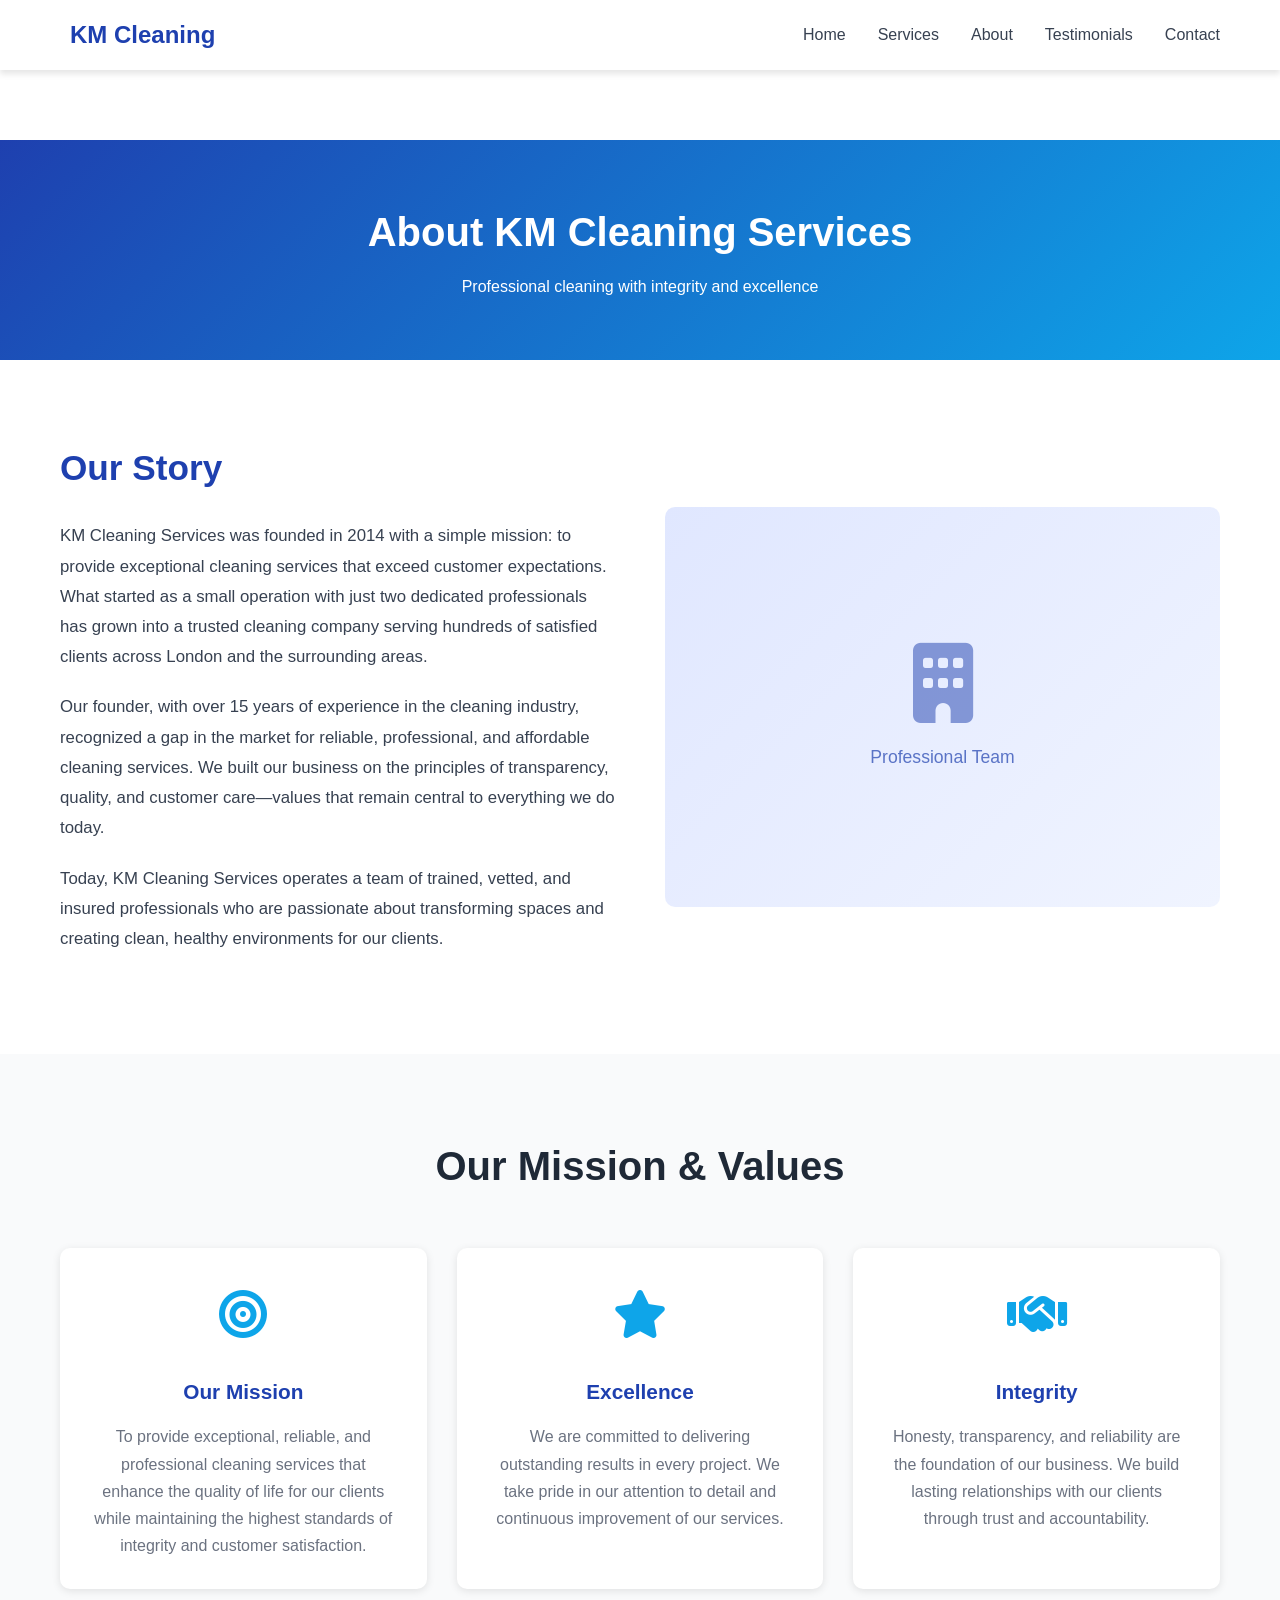
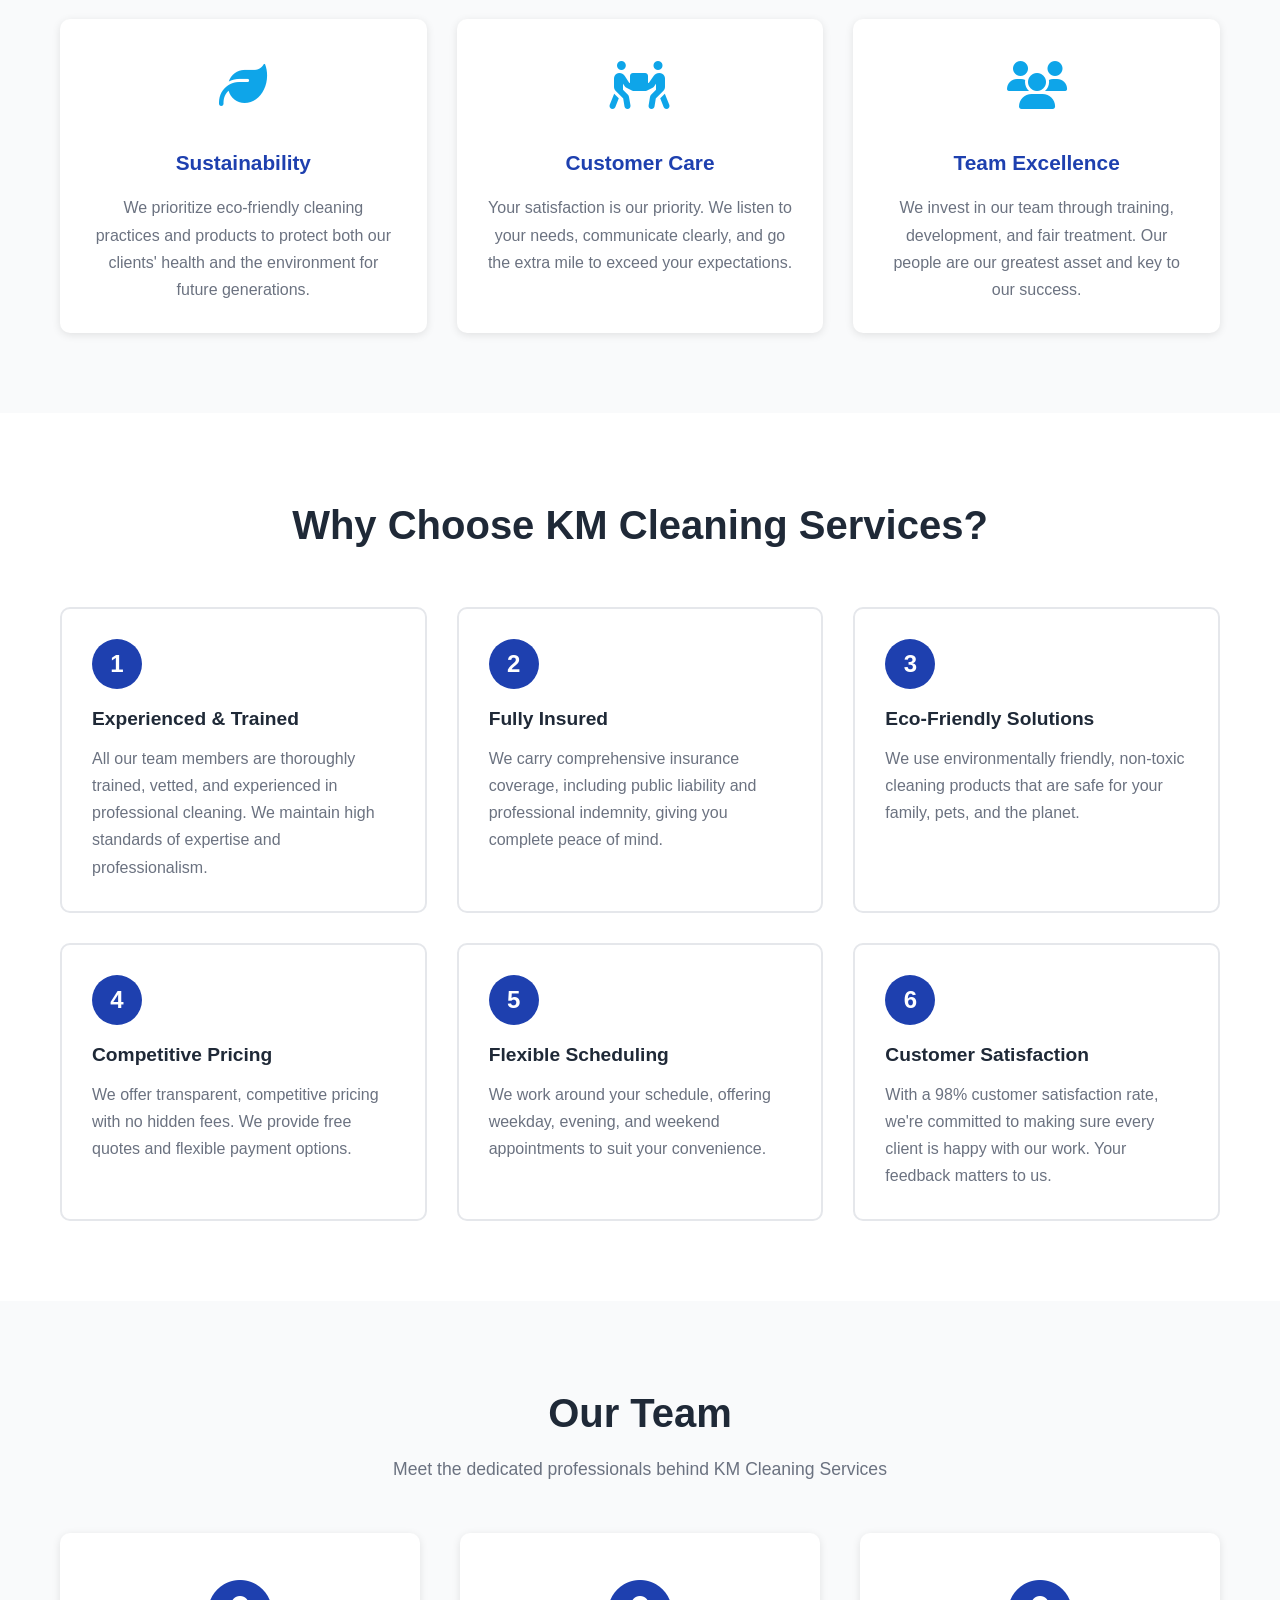
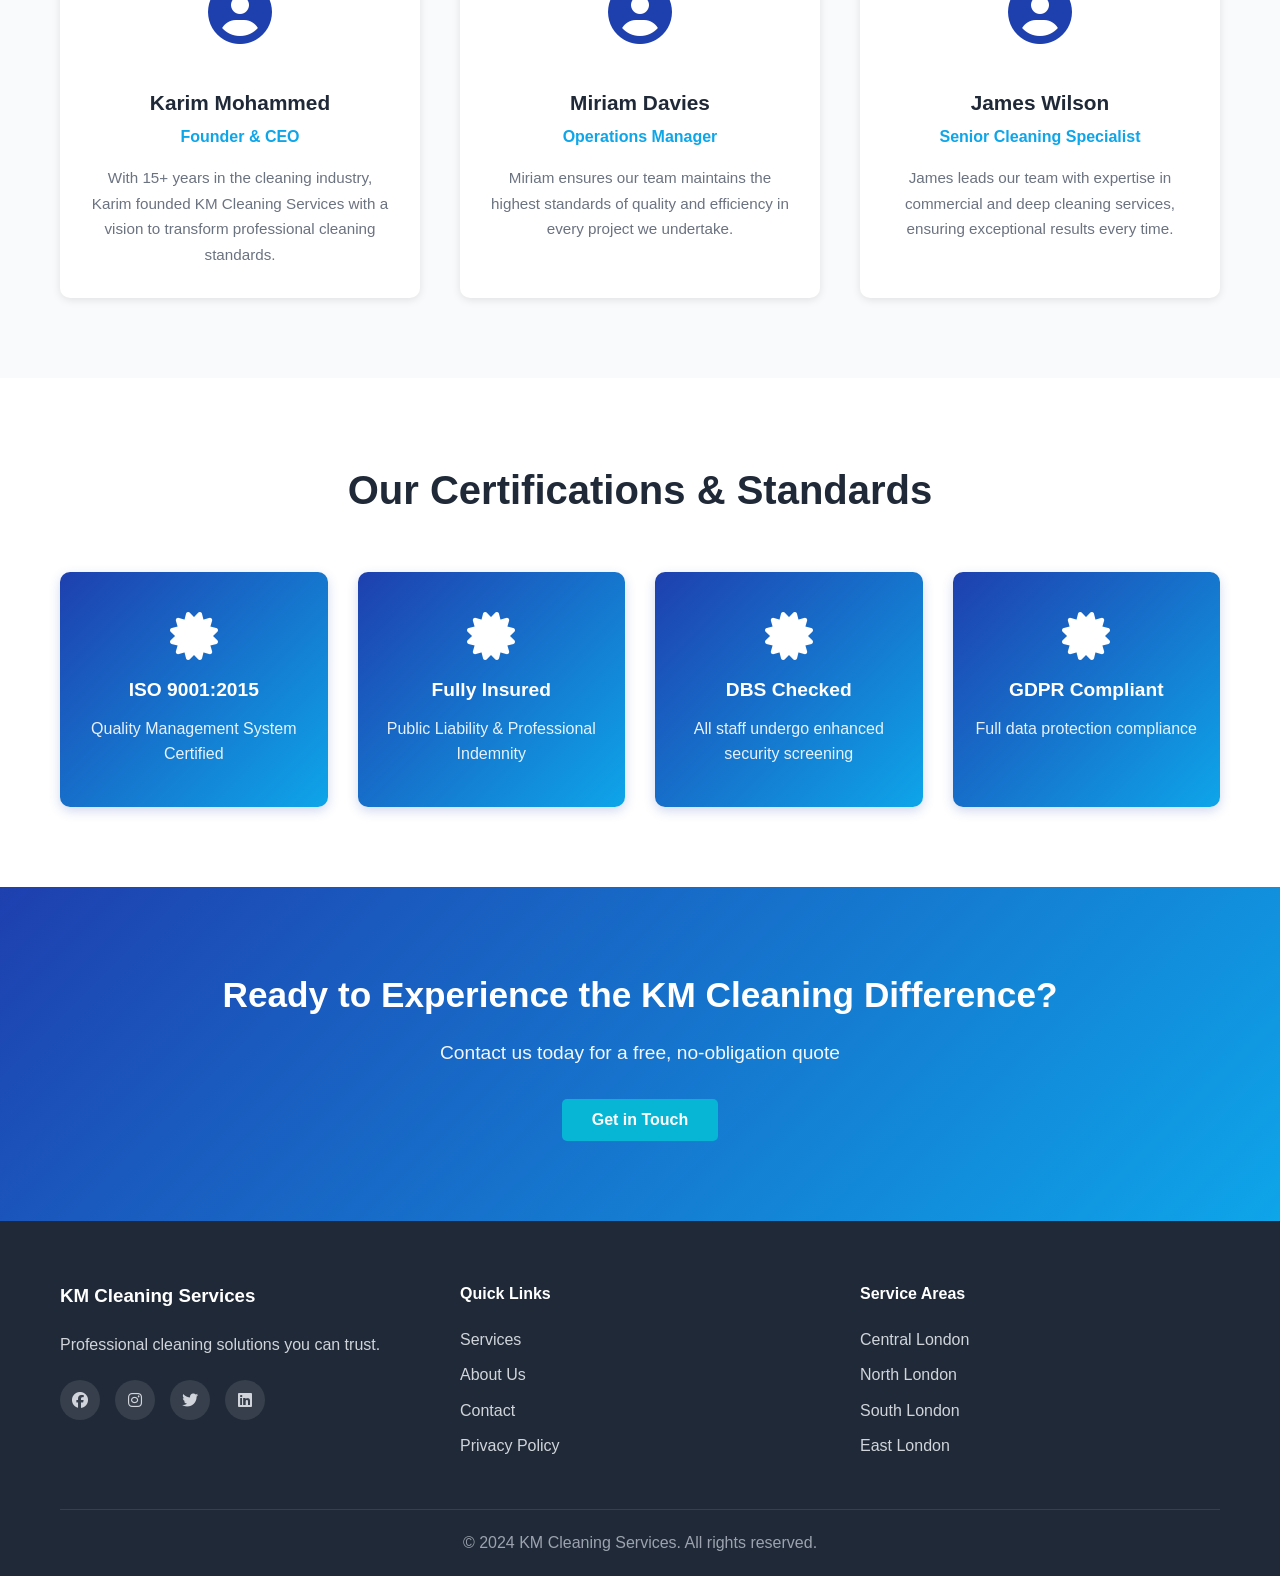
==== about.html @ 14246f6d "Add About Us page" ====
<!DOCTYPE html>
<html lang="en">
<head>
    <meta charset="UTF-8">
    <meta name="viewport" content="width=device-width, initial-scale=1.0">
    <meta name="description" content="About KM Cleaning Services - Our story, mission, and values">
    <title>About Us - KM Cleaning Services</title>
    <link rel="stylesheet" href="css/styles.css">
    <link rel="stylesheet" href="https://cdnjs.cloudflare.com/ajax/libs/font-awesome/6.4.0/css/all.min.css">
</head>
<body>
    <!-- Navigation -->
    <nav class="navbar">
        <div class="container">
            <div class="nav-wrapper">
                <div class="logo">
                    <i class="fas fa-sparkles"></i>
                    <span>KM Cleaning</span>
                </div>
                <ul class="nav-menu">
                    <li><a href="index.html">Home</a></li>
                    <li><a href="services.html">Services</a></li>
                    <li><a href="about.html" class="active">About</a></li>
                    <li><a href="index.html#testimonials">Testimonials</a></li>
                    <li><a href="index.html#contact">Contact</a></li>
                </ul>
                <div class="hamburger">
                    <span></span>
                    <span></span>
                    <span></span>
                </div>
            </div>
        </div>
    </nav>

    <!-- Page Header -->
    <section class="page-header">
        <div class="container">
            <h1>About KM Cleaning Services</h1>
            <p>Professional cleaning with integrity and excellence</p>
        </div>
    </section>

    <!-- Our Story Section -->
    <section class="about-section">
        <div class="container">
            <div class="about-grid">
                <div class="about-text">
                    <h2>Our Story</h2>
                    <p>KM Cleaning Services was founded in 2014 with a simple mission: to provide exceptional cleaning services that exceed customer expectations. What started as a small operation with just two dedicated professionals has grown into a trusted cleaning company serving hundreds of satisfied clients across London and the surrounding areas.</p>
                    <p>Our founder, with over 15 years of experience in the cleaning industry, recognized a gap in the market for reliable, professional, and affordable cleaning services. We built our business on the principles of transparency, quality, and customer care—values that remain central to everything we do today.</p>
                    <p>Today, KM Cleaning Services operates a team of trained, vetted, and insured professionals who are passionate about transforming spaces and creating clean, healthy environments for our clients.</p>
                </div>
                <div class="about-image">
                    <div class="placeholder-image large">
                        <i class="fas fa-building"></i>
                        <p>Professional Team</p>
                    </div>
                </div>
            </div>
        </div>
    </section>

    <!-- Mission & Values Section -->
    <section class="mission-section">
        <div class="container">
            <h2>Our Mission & Values</h2>
            <div class="mission-grid">
                <div class="mission-card">
                    <div class="mission-icon">
                        <i class="fas fa-bullseye"></i>
                    </div>
                    <h3>Our Mission</h3>
                    <p>To provide exceptional, reliable, and professional cleaning services that enhance the quality of life for our clients while maintaining the highest standards of integrity and customer satisfaction.</p>
                </div>
                <div class="mission-card">
                    <div class="mission-icon">
                        <i class="fas fa-star"></i>
                    </div>
                    <h3>Excellence</h3>
                    <p>We are committed to delivering outstanding results in every project. We take pride in our attention to detail and continuous improvement of our services.</p>
                </div>
                <div class="mission-card">
                    <div class="mission-icon">
                        <i class="fas fa-handshake"></i>
                    </div>
                    <h3>Integrity</h3>
                    <p>Honesty, transparency, and reliability are the foundation of our business. We build lasting relationships with our clients through trust and accountability.</p>
                </div>
                <div class="mission-card">
                    <div class="mission-icon">
                        <i class="fas fa-leaf"></i>
                    </div>
                    <h3>Sustainability</h3>
                    <p>We prioritize eco-friendly cleaning practices and products to protect both our clients' health and the environment for future generations.</p>
                </div>
                <div class="mission-card">
                    <div class="mission-icon">
                        <i class="fas fa-people-carry"></i>
                    </div>
                    <h3>Customer Care</h3>
                    <p>Your satisfaction is our priority. We listen to your needs, communicate clearly, and go the extra mile to exceed your expectations.</p>
                </div>
                <div class="mission-card">
                    <div class="mission-icon">
                        <i class="fas fa-users"></i>
                    </div>
                    <h3>Team Excellence</h3>
                    <p>We invest in our team through training, development, and fair treatment. Our people are our greatest asset and key to our success.</p>
                </div>
            </div>
        </div>
    </section>

    <!-- Why Choose Us Section -->
    <section class="why-choose-us">
        <div class="container">
            <h2>Why Choose KM Cleaning Services?</h2>
            <div class="reasons-grid">
                <div class="reason-item">
                    <div class="reason-number">1</div>
                    <h3>Experienced & Trained</h3>
                    <p>All our team members are thoroughly trained, vetted, and experienced in professional cleaning. We maintain high standards of expertise and professionalism.</p>
                </div>
                <div class="reason-item">
                    <div class="reason-number">2</div>
                    <h3>Fully Insured</h3>
                    <p>We carry comprehensive insurance coverage, including public liability and professional indemnity, giving you complete peace of mind.</p>
                </div>
                <div class="reason-item">
                    <div class="reason-number">3</div>
                    <h3>Eco-Friendly Solutions</h3>
                    <p>We use environmentally friendly, non-toxic cleaning products that are safe for your family, pets, and the planet.</p>
                </div>
                <div class="reason-item">
                    <div class="reason-number">4</div>
                    <h3>Competitive Pricing</h3>
                    <p>We offer transparent, competitive pricing with no hidden fees. We provide free quotes and flexible payment options.</p>
                </div>
                <div class="reason-item">
                    <div class="reason-number">5</div>
                    <h3>Flexible Scheduling</h3>
                    <p>We work around your schedule, offering weekday, evening, and weekend appointments to suit your convenience.</p>
                </div>
                <div class="reason-item">
                    <div class="reason-number">6</div>
                    <h3>Customer Satisfaction</h3>
                    <p>With a 98% customer satisfaction rate, we're committed to making sure every client is happy with our work. Your feedback matters to us.</p>
                </div>
            </div>
        </div>
    </section>

    <!-- Team Section -->
    <section class="team-section">
        <div class="container">
            <h2>Our Team</h2>
            <p class="team-intro">Meet the dedicated professionals behind KM Cleaning Services</p>
            <div class="team-grid">
                <div class="team-member">
                    <div class="member-image">
                        <i class="fas fa-user-circle"></i>
                    </div>
                    <h3>Karim Mohammed</h3>
                    <p class="position">Founder & CEO</p>
                    <p class="bio">With 15+ years in the cleaning industry, Karim founded KM Cleaning Services with a vision to transform professional cleaning standards.</p>
                </div>
                <div class="team-member">
                    <div class="member-image">
                        <i class="fas fa-user-circle"></i>
                    </div>
                    <h3>Miriam Davies</h3>
                    <p class="position">Operations Manager</p>
                    <p class="bio">Miriam ensures our team maintains the highest standards of quality and efficiency in every project we undertake.</p>
                </div>
                <div class="team-member">
                    <div class="member-image">
                        <i class="fas fa-user-circle"></i>
                    </div>
                    <h3>James Wilson</h3>
                    <p class="position">Senior Cleaning Specialist</p>
                    <p class="bio">James leads our team with expertise in commercial and deep cleaning services, ensuring exceptional results every time.</p>
                </div>
            </div>
        </div>
    </section>

    <!-- Certifications Section -->
    <section class="certifications-section">
        <div class="container">
            <h2>Our Certifications & Standards</h2>
            <div class="certifications-grid">
                <div class="cert-item">
                    <i class="fas fa-certificate"></i>
                    <h3>ISO 9001:2015</h3>
                    <p>Quality Management System Certified</p>
                </div>
                <div class="cert-item">
                    <i class="fas fa-certificate"></i>
                    <h3>Fully Insured</h3>
                    <p>Public Liability & Professional Indemnity</p>
                </div>
                <div class="cert-item">
                    <i class="fas fa-certificate"></i>
                    <h3>DBS Checked</h3>
                    <p>All staff undergo enhanced security screening</p>
                </div>
                <div class="cert-item">
                    <i class="fas fa-certificate"></i>
                    <h3>GDPR Compliant</h3>
                    <p>Full data protection compliance</p>
                </div>
            </div>
        </div>
    </section>

    <!-- CTA Section -->
    <section class="cta-section">
        <div class="container">
            <h2>Ready to Experience the KM Cleaning Difference?</h2>
            <p>Contact us today for a free, no-obligation quote</p>
            <button class="btn btn-primary btn-lg" onclick="window.location.href='index.html#contact'">Get in Touch</button>
        </div>
    </section>

    <!-- Footer -->
    <footer class="footer">
        <div class="container">
            <div class="footer-content">
                <div class="footer-section">
                    <h3>KM Cleaning Services</h3>
                    <p>Professional cleaning solutions you can trust.</p>
                    <div class="social-links">
                        <a href="#" title="Facebook"><i class="fab fa-facebook"></i></a>
                        <a href="#" title="Instagram"><i class="fab fa-instagram"></i></a>
                        <a href="#" title="Twitter"><i class="fab fa-twitter"></i></a>
                        <a href="#" title="LinkedIn"><i class="fab fa-linkedin"></i></a>
                    </div>
                </div>
                <div class="footer-section">
                    <h4>Quick Links</h4>
                    <ul>
                        <li><a href="services.html">Services</a></li>
                        <li><a href="about.html">About Us</a></li>
                        <li><a href="index.html#contact">Contact</a></li>
                        <li><a href="privacy.html">Privacy Policy</a></li>
                    </ul>
                </div>
                <div class="footer-section">
                    <h4>Service Areas</h4>
                    <ul>
                        <li><a href="#">Central London</a></li>
                        <li><a href="#">North London</a></li>
                        <li><a href="#">South London</a></li>
                        <li><a href="#">East London</a></li>
                    </ul>
                </div>
            </div>
            <div class="footer-bottom">
                <p>&copy; 2024 KM Cleaning Services. All rights reserved.</p>
            </div>
        </div>
    </footer>

    <style>
        .page-header {
            background: linear-gradient(135deg, #1e40af 0%, #0ea5e9 100%);
            color: white;
            padding: 60px 20px;
            text-align: center;
            margin-top: 70px;
        }

        .page-header h1 {
            font-size: 2.5rem;
            margin-bottom: 10px;
        }

        .about-section {
            padding: 80px 20px;
        }

        .about-grid {
            display: grid;
            grid-template-columns: 1fr 1fr;
            gap: 50px;
            align-items: center;
        }

        .about-text h2 {
            font-size: 2.2rem;
            margin-bottom: 25px;
            color: #1e40af;
        }

        .about-text p {
            font-size: 1.05rem;
            line-height: 1.8;
            margin-bottom: 20px;
            color: #374151;
        }

        .placeholder-image.large {
            width: 100%;
            height: 400px;
            background: linear-gradient(135deg, #e0e7ff 0%, #f0f4ff 100%);
            border-radius: 10px;
            display: flex;
            flex-direction: column;
            align-items: center;
            justify-content: center;
            color: #1e40af;
        }

        .placeholder-image.large i {
            font-size: 5rem;
            margin-bottom: 20px;
            opacity: 0.5;
        }

        .mission-section {
            padding: 80px 20px;
            background-color: #f9fafb;
        }

        .mission-section h2 {
            text-align: center;
            font-size: 2.5rem;
            margin-bottom: 50px;
            color: #1f2937;
        }

        .mission-grid {
            display: grid;
            grid-template-columns: repeat(auto-fit, minmax(300px, 1fr));
            gap: 30px;
        }

        .mission-card {
            background-color: white;
            padding: 30px;
            border-radius: 10px;
            text-align: center;
            box-shadow: 0 2px 8px rgba(0, 0, 0, 0.1);
            transition: all 0.3s ease;
        }

        .mission-card:hover {
            transform: translateY(-5px);
            box-shadow: 0 8px 16px rgba(0, 0, 0, 0.15);
        }

        .mission-icon {
            font-size: 3rem;
            color: #0ea5e9;
            margin-bottom: 20px;
        }

        .mission-card h3 {
            font-size: 1.3rem;
            margin-bottom: 15px;
            color: #1e40af;
        }

        .mission-card p {
            color: #6b7280;
            line-height: 1.7;
        }

        .why-choose-us {
            padding: 80px 20px;
        }

        .why-choose-us h2 {
            text-align: center;
            font-size: 2.5rem;
            margin-bottom: 50px;
            color: #1f2937;
        }

        .reasons-grid {
            display: grid;
            grid-template-columns: repeat(auto-fit, minmax(300px, 1fr));
            gap: 30px;
        }

        .reason-item {
            padding: 30px;
            border: 2px solid #e5e7eb;
            border-radius: 10px;
            transition: all 0.3s ease;
        }

        .reason-item:hover {
            border-color: #0ea5e9;
            box-shadow: 0 4px 12px rgba(14, 165, 233, 0.1);
        }

        .reason-number {
            display: inline-flex;
            align-items: center;
            justify-content: center;
            width: 50px;
            height: 50px;
            background-color: #1e40af;
            color: white;
            border-radius: 50%;
            font-size: 1.5rem;
            font-weight: bold;
            margin-bottom: 15px;
        }

        .reason-item h3 {
            font-size: 1.2rem;
            margin-bottom: 10px;
            color: #1f2937;
        }

        .reason-item p {
            color: #6b7280;
            line-height: 1.7;
        }

        .team-section {
            padding: 80px 20px;
            background-color: #f9fafb;
        }

        .team-section h2 {
            text-align: center;
            font-size: 2.5rem;
            margin-bottom: 10px;
            color: #1f2937;
        }

        .team-intro {
            text-align: center;
            font-size: 1.1rem;
            color: #6b7280;
            margin-bottom: 50px;
        }

        .team-grid {
            display: grid;
            grid-template-columns: repeat(auto-fit, minmax(280px, 1fr));
            gap: 40px;
        }

        .team-member {
            background-color: white;
            padding: 30px;
            border-radius: 10px;
            text-align: center;
            box-shadow: 0 2px 8px rgba(0, 0, 0, 0.1);
        }

        .member-image {
            font-size: 4rem;
            color: #1e40af;
            margin-bottom: 20px;
        }

        .team-member h3 {
            font-size: 1.3rem;
            margin-bottom: 5px;
            color: #1f2937;
        }

        .team-member .position {
            color: #0ea5e9;
            font-weight: 600;
            margin-bottom: 15px;
        }

        .team-member .bio {
            color: #6b7280;
            line-height: 1.7;
            font-size: 0.95rem;
        }

        .certifications-section {
            padding: 80px 20px;
        }

        .certifications-section h2 {
            text-align: center;
            font-size: 2.5rem;
            margin-bottom: 50px;
            color: #1f2937;
        }

        .certifications-grid {
            display: grid;
            grid-template-columns: repeat(auto-fit, minmax(250px, 1fr));
            gap: 30px;
        }

        .cert-item {
            background: linear-gradient(135deg, #1e40af 0%, #0ea5e9 100%);
            color: white;
            padding: 40px 20px;
            border-radius: 10px;
            text-align: center;
            box-shadow: 0 4px 12px rgba(30, 64, 175, 0.2);
            transition: transform 0.3s ease;
        }

        .cert-item:hover {
            transform: scale(1.05);
        }

        .cert-item i {
            font-size: 3rem;
            margin-bottom: 15px;
        }

        .cert-item h3 {
            font-size: 1.2rem;
            margin-bottom: 10px;
        }

        .cert-item p {
            opacity: 0.9;
        }

        .cta-section {
            background: linear-gradient(135deg, #1e40af 0%, #0ea5e9 100%);
            color: white;
            padding: 80px 20px;
            text-align: center;
        }

        .cta-section h2 {
            font-size: 2.2rem;
            margin-bottom: 15px;
        }

        .cta-section p {
            font-size: 1.2rem;
            margin-bottom: 30px;
            opacity: 0.95;
        }

        @media (max-width: 768px) {
            .about-grid {
                grid-template-columns: 1fr;
                gap: 30px;
            }

            .page-header h1 {
                font-size: 2rem;
            }

            .mission-section h2,
            .why-choose-us h2,
            .team-section h2,
            .certifications-section h2 {
                font-size: 2rem;
            }

            .about-text h2 {
                font-size: 1.8rem;
            }
        }
    </style>

    <script src="js/script.js"></script>
</body>
</html>
---- css/styles.css ----
/* ==================== Global Styles ==================== */
* {
    margin: 0;
    padding: 0;
    box-sizing: border-box;
}

:root {
    --primary-color: #1e40af;
    --secondary-color: #0ea5e9;
    --accent-color: #06b6d4;
    --dark-color: #1f2937;
    --light-color: #f3f4f6;
    --text-color: #374151;
    --border-color: #e5e7eb;
    --success-color: #10b981;
    --white: #ffffff;
    --shadow: 0 4px 6px rgba(0, 0, 0, 0.1);
    --shadow-lg: 0 10px 25px rgba(0, 0, 0, 0.15);
}

html {
    scroll-behavior: smooth;
}

body {
    font-family: 'Segoe UI', Tahoma, Geneva, Verdana, sans-serif;
    line-height: 1.6;
    color: var(--text-color);
    background-color: var(--white);
}

.container {
    max-width: 1200px;
    margin: 0 auto;
    padding: 0 20px;
}

/* ==================== Navigation ==================== */
.navbar {
    background-color: var(--white);
    box-shadow: var(--shadow);
    position: sticky;
    top: 0;
    z-index: 1000;
    padding: 1rem 0;
}

.nav-wrapper {
    display: flex;
    justify-content: space-between;
    align-items: center;
}

.logo {
    display: flex;
    align-items: center;
    gap: 10px;
    font-size: 1.5rem;
    font-weight: 700;
    color: var(--primary-color);
}

.logo i {
    color: var(--accent-color);
    font-size: 1.8rem;
}

.nav-menu {
    display: flex;
    list-style: none;
    gap: 2rem;
}

.nav-menu a {
    text-decoration: none;
    color: var(--text-color);
    font-weight: 500;
    transition: color 0.3s ease;
    position: relative;
}

.nav-menu a:hover,
.nav-menu a.active {
    color: var(--primary-color);
}

.nav-menu a::after {
    content: '';
    position: absolute;
    bottom: -5px;
    left: 0;
    width: 0;
    height: 2px;
    background-color: var(--primary-color);
    transition: width 0.3s ease;
}

.nav-menu a:hover::after,
.nav-menu a.active::after {
    width: 100%;
}

.hamburger {
    display: none;
    flex-direction: column;
    cursor: pointer;
}

.hamburger span {
    width: 25px;
    height: 3px;
    background-color: var(--primary-color);
    margin: 5px 0;
    transition: 0.3s;
}

/* ==================== Hero Section ==================== */
.hero {
    background: linear-gradient(135deg, var(--primary-color) 0%, var(--secondary-color) 100%);
    color: var(--white);
    padding: 120px 20px;
    text-align: center;
    min-height: 600px;
    display: flex;
    align-items: center;
    justify-content: center;
}

.hero-content h1 {
    font-size: 3.5rem;
    margin-bottom: 20px;
    font-weight: 800;
    animation: slideDown 0.8s ease;
}

.hero-content p {
    font-size: 1.3rem;
    margin-bottom: 40px;
    opacity: 0.95;
    animation: slideUp 0.8s ease;
}

.hero-buttons {
    display: flex;
    gap: 20px;
    justify-content: center;
    flex-wrap: wrap;
    animation: slideUp 1s ease;
}

@keyframes slideDown {
    from {
        opacity: 0;
        transform: translateY(-30px);
    }
    to {
        opacity: 1;
        transform: translateY(0);
    }
}

@keyframes slideUp {
    from {
        opacity: 0;
        transform: translateY(30px);
    }
    to {
        opacity: 1;
        transform: translateY(0);
    }
}

/* ==================== Buttons ==================== */
.btn {
    padding: 12px 30px;
    border: none;
    border-radius: 5px;
    font-size: 1rem;
    font-weight: 600;
    cursor: pointer;
    transition: all 0.3s ease;
    text-decoration: none;
    display: inline-block;
}

.btn-primary {
    background-color: var(--accent-color);
    color: var(--white);
}

.btn-primary:hover {
    background-color: #0891b2;
    transform: translateY(-2px);
    box-shadow: var(--shadow-lg);
}

.btn-secondary {
    background-color: transparent;
    color: var(--white);
    border: 2px solid var(--white);
}

.btn-secondary:hover {
    background-color: var(--white);
    color: var(--primary-color);
    transform: translateY(-2px);
}

/* ==================== Services Section ==================== */
.services {
    padding: 80px 20px;
    background-color: var(--light-color);
}

.services h2,
.about h2,
.testimonials h2,
.contact h2 {
    font-size: 2.5rem;
    margin-bottom: 50px;
    text-align: center;
    color: var(--dark-color);
    position: relative;
}

.services h2::after,
.about h2::after,
.testimonials h2::after,
.contact h2::after {
    content: '';
    position: absolute;
    bottom: -15px;
    left: 50%;
    transform: translateX(-50%);
    width: 60px;
    height: 4px;
    background-color: var(--primary-color);
    border-radius: 2px;
}

.services-grid {
    display: grid;
    grid-template-columns: repeat(auto-fit, minmax(300px, 1fr));
    gap: 30px;
}

.service-card {
    background-color: var(--white);
    padding: 40px 20px;
    border-radius: 10px;
    text-align: center;
    box-shadow: var(--shadow);
    transition: all 0.3s ease;
    cursor: pointer;
}

.service-card:hover {
    transform: translateY(-10px);
    box-shadow: var(--shadow-lg);
}

.service-icon {
    font-size: 3rem;
    color: var(--accent-color);
    margin-bottom: 20px;
}

.service-card h3 {
    font-size: 1.3rem;
    margin-bottom: 15px;
    color: var(--dark-color);
}

.service-card p {
    color: var(--text-color);
    line-height: 1.8;
}

/* ==================== About Section ==================== */
.about {
    padding: 80px 20px;
}

.about-content {
    display: grid;
    grid-template-columns: 1fr 1fr;
    gap: 50px;
    align-items: center;
}

.about-text h2 {
    text-align: left;
    margin-bottom: 30px;
}

.about-text h2::after {
    left: 0;
}

.about-text p {
    font-size: 1.1rem;
    line-height: 1.8;
    margin-bottom: 30px;
    color: var(--text-color);
}

.about-features {
    display: flex;
    flex-direction: column;
    gap: 15px;
}

.feature {
    display: flex;
    align-items: center;
    gap: 15px;
    font-size: 1.1rem;
}

.feature i {
    color: var(--success-color);
    font-size: 1.3rem;
}

.about-image {
    display: flex;
    align-items: center;
    justify-content: center;
}

.placeholder-image {
    width: 100%;
    height: 400px;
    background: linear-gradient(135deg, #e0e7ff 0%, #f0f4ff 100%);
    border-radius: 10px;
    display: flex;
    flex-direction: column;
    align-items: center;
    justify-content: center;
    color: var(--primary-color);
}

.placeholder-image i {
    font-size: 4rem;
    margin-bottom: 20px;
    opacity: 0.5;
}

.placeholder-image p {
    font-size: 1.1rem;
    opacity: 0.7;
}

/* ==================== Testimonials Section ==================== */
.testimonials {
    padding: 80px 20px;
    background-color: var(--light-color);
}

.testimonials h2 {
    margin-bottom: 50px;
}

.testimonials-grid {
    display: grid;
    grid-template-columns: repeat(auto-fit, minmax(300px, 1fr));
    gap: 30px;
}

.testimonial-card {
    background-color: var(--white);
    padding: 30px;
    border-radius: 10px;
    box-shadow: var(--shadow);
    transition: all 0.3s ease;
}

.testimonial-card:hover {
    box-shadow: var(--shadow-lg);
    transform: translateY(-5px);
}

.stars {
    color: #fbbf24;
    font-size: 1.2rem;
    margin-bottom: 15px;
}

.testimonial-card p {
    font-style: italic;
    margin-bottom: 20px;
    line-height: 1.8;
    color: var(--text-color);
}

.testimonial-card h4 {
    color: var(--dark-color);
    margin-bottom: 5px;
}

.testimonial-card span {
    color: #6b7280;
    font-size: 0.9rem;
}

/* ==================== Contact Section ==================== */
.contact {
    padding: 80px 20px;
}

.contact h2 {
    margin-bottom: 50px;
}

.contact-wrapper {
    display: grid;
    grid-template-columns: 1fr 1fr;
    gap: 50px;
}

.contact-info {
    display: flex;
    flex-direction: column;
    gap: 30px;
}

.info-item {
    display: flex;
    gap: 20px;
}

.info-item i {
    font-size: 2rem;
    color: var(--primary-color);
    min-width: 50px;
    text-align: center;
}

.info-item h3 {
    margin-bottom: 10px;
    color: var(--dark-color);
}

.info-item p {
    color: var(--text-color);
}

.info-item a {
    color: var(--primary-color);
    text-decoration: none;
    transition: color 0.3s ease;
}

.info-item a:hover {
    color: var(--accent-color);
}

.contact-form {
    display: flex;
    flex-direction: column;
    gap: 20px;
}

.form-group {
    display: flex;
    flex-direction: column;
}

.form-group input,
.form-group select,
.form-group textarea {
    padding: 12px 15px;
    border: 1px solid var(--border-color);
    border-radius: 5px;
    font-size: 1rem;
    font-family: inherit;
    transition: border-color 0.3s ease;
}

.form-group input:focus,
.form-group select:focus,
.form-group textarea:focus {
    outline: none;
    border-color: var(--primary-color);
    box-shadow: 0 0 0 3px rgba(30, 64, 175, 0.1);
}

.form-group textarea {
    resize: vertical;
}

/* ==================== Footer ==================== */
.footer {
    background-color: var(--dark-color);
    color: var(--white);
    padding: 60px 20px 20px;
}

.footer-content {
    display: grid;
    grid-template-columns: repeat(auto-fit, minmax(250px, 1fr));
    gap: 40px;
    margin-bottom: 40px;
}

.footer-section h3,
.footer-section h4 {
    margin-bottom: 20px;
    color: var(--white);
}

.footer-section p {
    color: #d1d5db;
    line-height: 1.8;
    margin-bottom: 20px;
}

.footer-section ul {
    list-style: none;
}

.footer-section ul li {
    margin-bottom: 10px;
}

.footer-section a {
    color: #d1d5db;
    text-decoration: none;
    transition: color 0.3s ease;
}

.footer-section a:hover {
    color: var(--accent-color);
}

.social-links {
    display: flex;
    gap: 15px;
}

.social-links a {
    width: 40px;
    height: 40px;
    display: flex;
    align-items: center;
    justify-content: center;
    background-color: rgba(255, 255, 255, 0.1);
    border-radius: 50%;
    transition: all 0.3s ease;
}

.social-links a:hover {
    background-color: var(--accent-color);
    transform: translateY(-3px);
}

.footer-bottom {
    text-align: center;
    padding-top: 20px;
    border-top: 1px solid rgba(255, 255, 255, 0.1);
    color: #9ca3af;
}

/* ==================== Responsive Design ==================== */
@media (max-width: 768px) {
    .hamburger {
        display: flex;
    }

    .nav-menu {
        position: fixed;
        left: -100%;
        top: 70px;
        flex-direction: column;
        background-color: var(--white);
        width: 100%;
        text-align: center;
        transition: 0.3s;
        gap: 0;
        padding: 20px 0;
        box-shadow: var(--shadow);
    }

    .nav-menu.active {
        left: 0;
    }

    .nav-menu li {
        padding: 15px 0;
    }

    .hero-content h1 {
        font-size: 2.5rem;
    }

    .hero-content p {
        font-size: 1.1rem;
    }

    .hero-buttons {
        flex-direction: column;
        align-items: center;
    }

    .btn {
        width: 100%;
        max-width: 300px;
    }

    .about-content {
        grid-template-columns: 1fr;
        gap: 30px;
    }

    .about-image {
        order: -1;
    }

    .contact-wrapper {
        grid-template-columns: 1fr;
        gap: 30px;
    }

    .services h2,
    .about h2,
    .testimonials h2,
    .contact h2 {
        font-size: 2rem;
    }

    .services,
    .about,
    .testimonials,
    .contact {
        padding: 60px 20px;
    }
}

@media (max-width: 480px) {
    .hero-content h1 {
        font-size: 2rem;
    }

    .services-grid,
    .testimonials-grid {
        grid-template-columns: 1fr;
    }

    .services h2,
    .about h2,
    .testimonials h2,
    .contact h2 {
        font-size: 1.8rem;
    }

    .nav-menu {
        gap: 0;
    }

    .footer-content {
        grid-template-columns: 1fr;
        gap: 30px;
    }
}

/* ==================== Animations ==================== */
@keyframes fadeIn {
    from {
        opacity: 0;
    }
    to {
        opacity: 1;
    }
}

@keyframes slideInLeft {
    from {
        opacity: 0;
        transform: translateX(-30px);
    }
    to {
        opacity: 1;
        transform: translateX(0);
    }
}

@keyframes slideInRight {
    from {
        opacity: 0;
        transform: translateX(30px);
    }
    to {
        opacity: 1;
        transform: translateX(0);
    }
}

.fade-in {
    animation: fadeIn 0.6s ease-in;
}

/* ==================== Utility Classes ==================== */
.text-center {
    text-align: center;
}

.mt-20 {
    margin-top: 20px;
}

.mt-40 {
    margin-top: 40px;
}

.mb-20 {
    margin-bottom: 20px;
}

.mb-40 {
    margin-bottom: 40px;
}
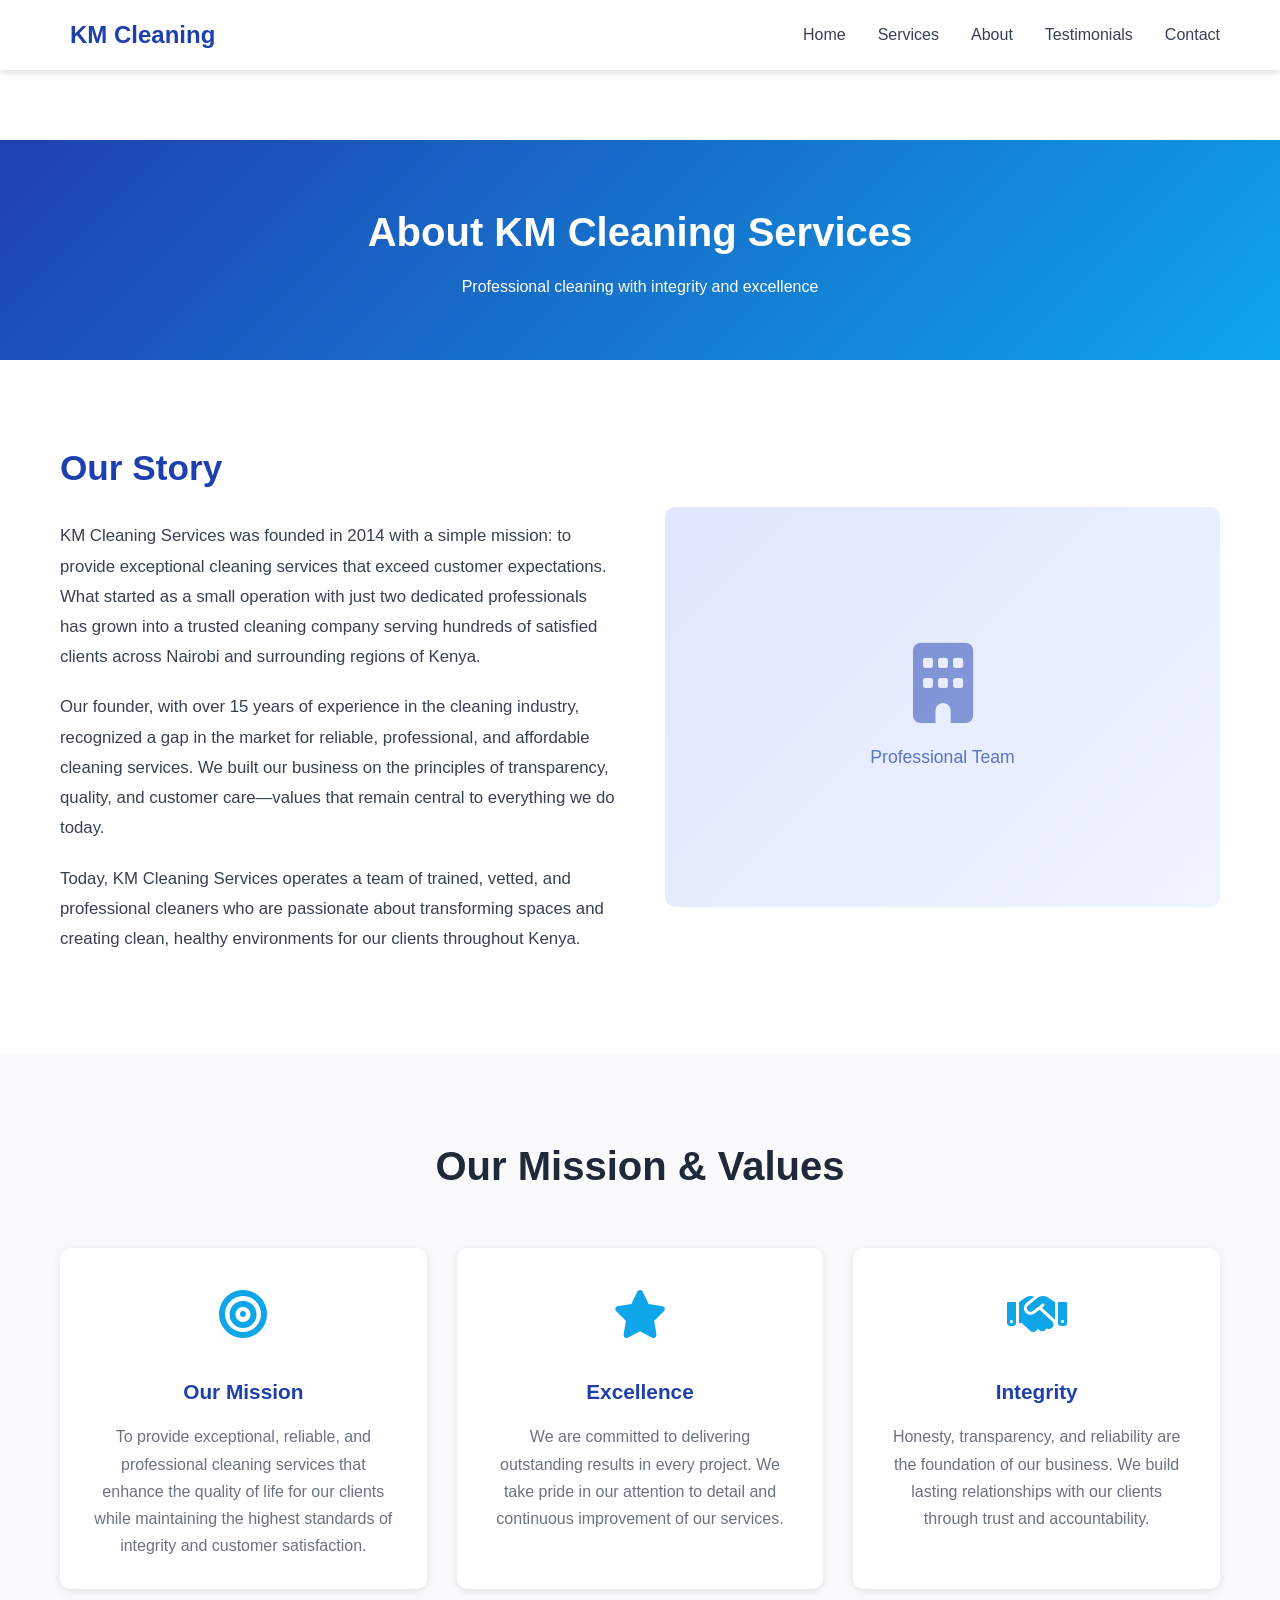
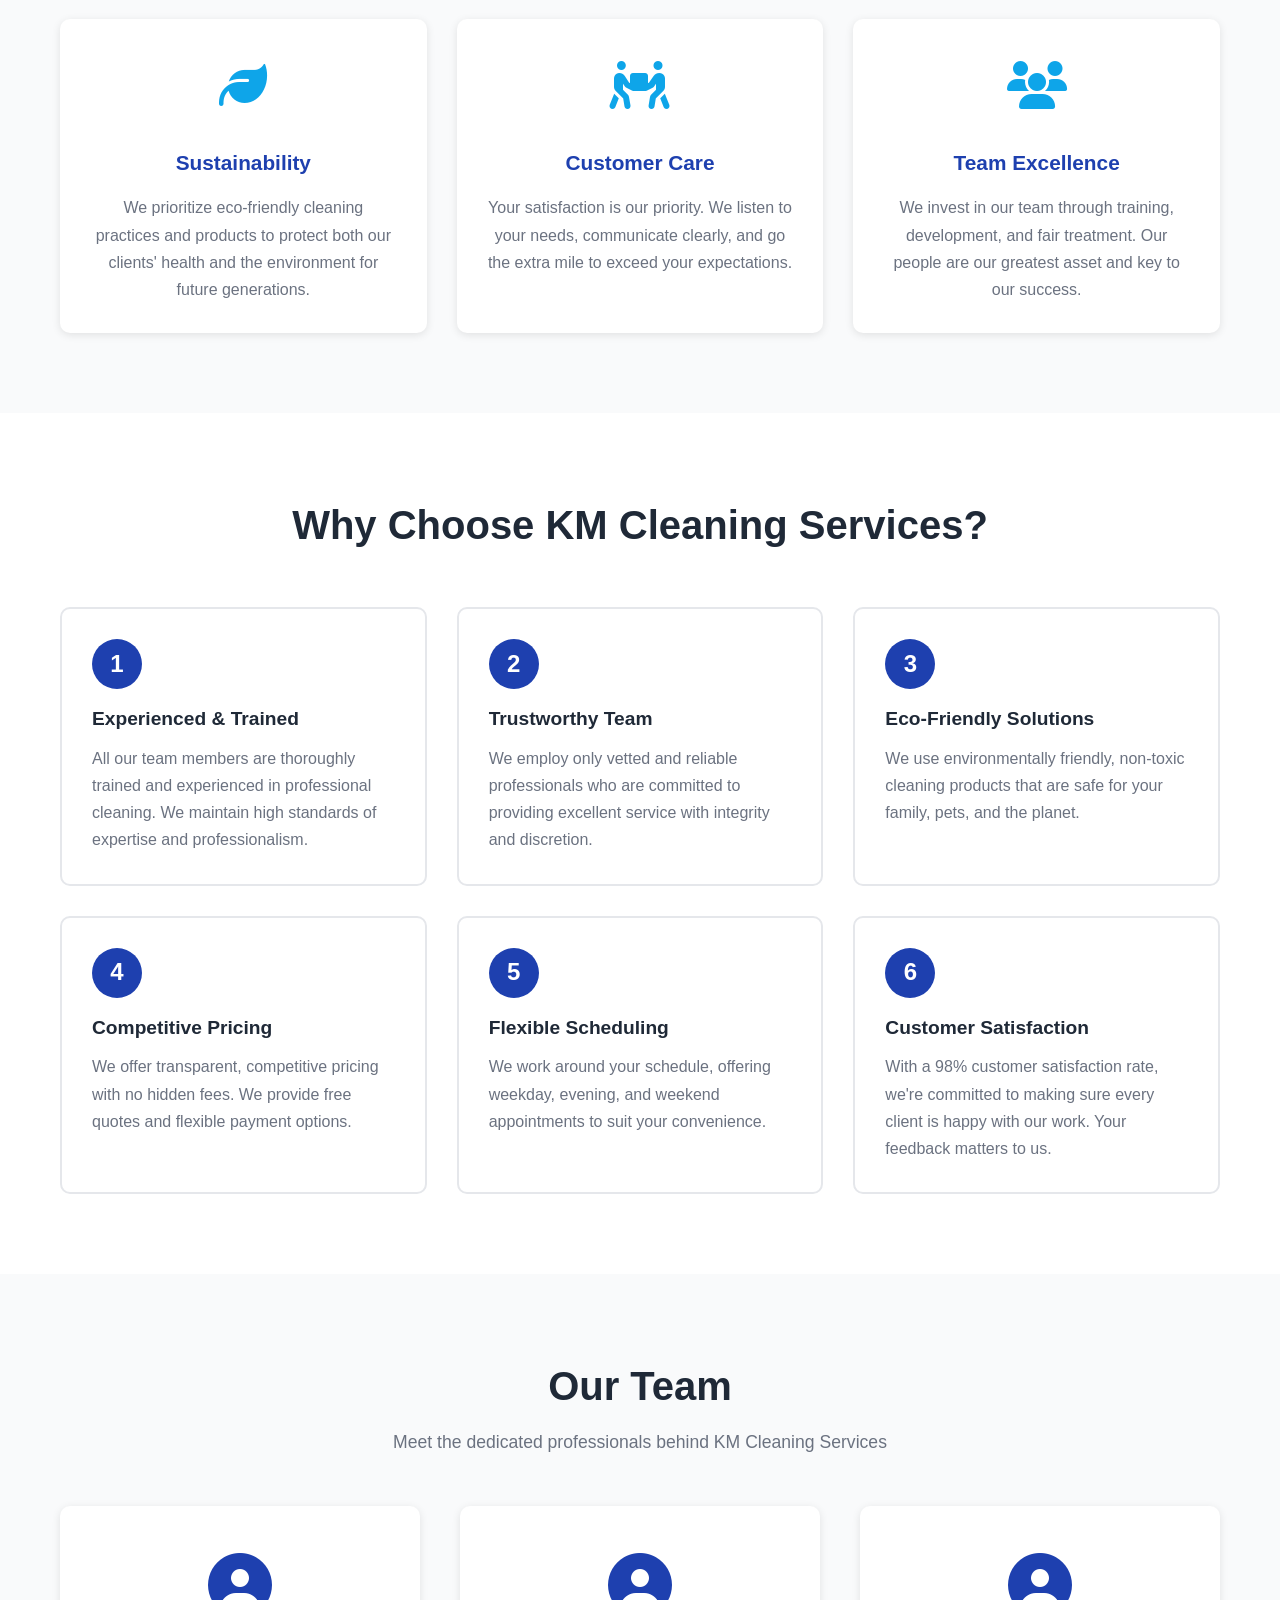
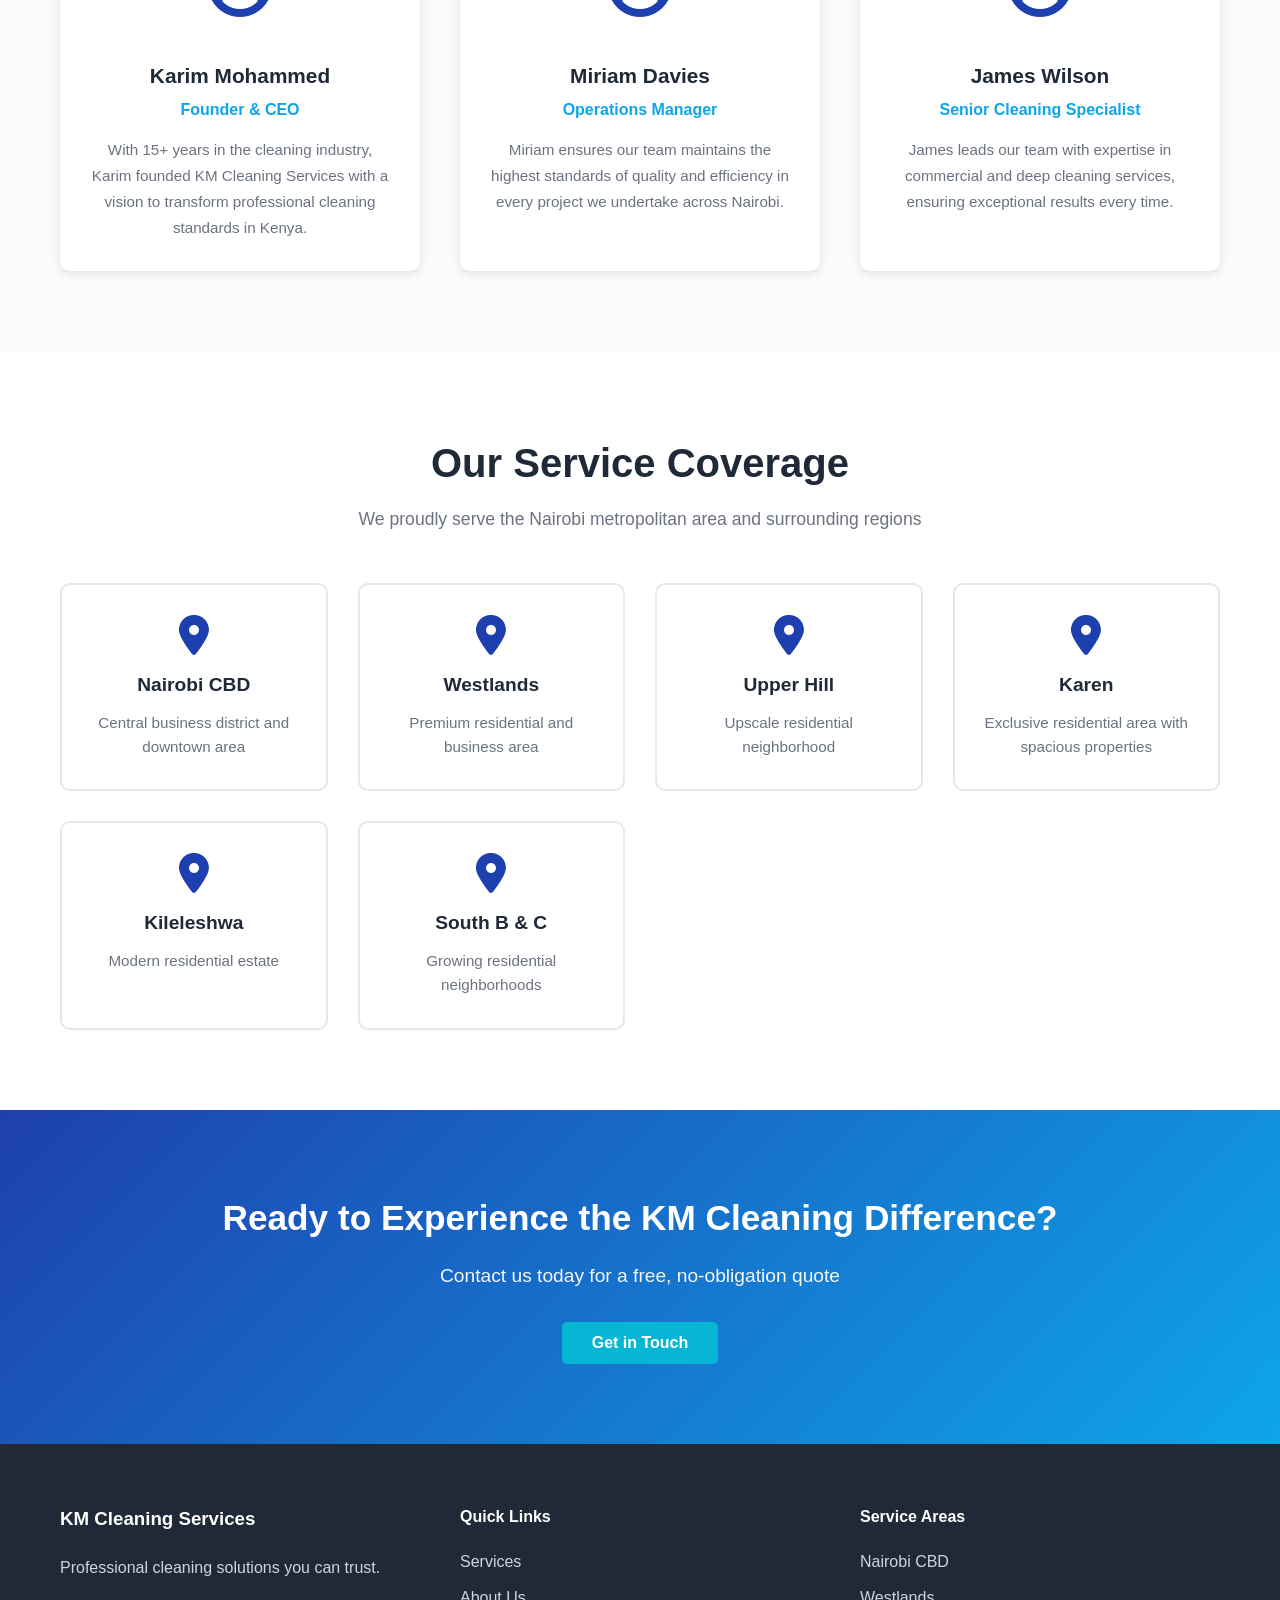
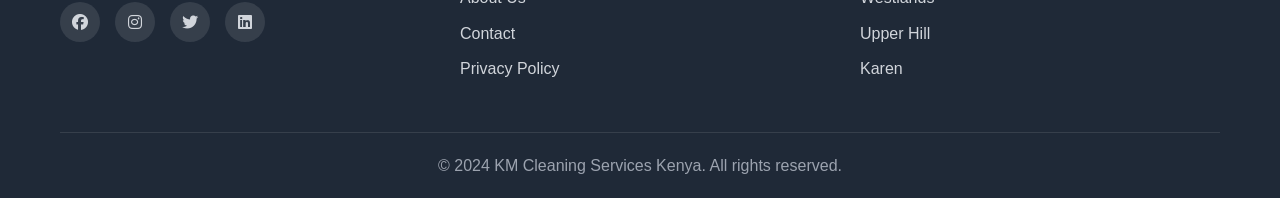
==== commit 01016588: "Update About Us page for Kenya location with service areas" ====
--- a/about.html
+++ b/about.html
@@ -3,8 +3,8 @@
 <head>
     <meta charset="UTF-8">
     <meta name="viewport" content="width=device-width, initial-scale=1.0">
-    <meta name="description" content="About KM Cleaning Services - Our story, mission, and values">
-    <title>About Us - KM Cleaning Services</title>
+    <meta name="description" content="About KM Cleaning Services - Our story, mission, and values in Kenya">
+    <title>About Us - KM Cleaning Services Kenya</title>
     <link rel="stylesheet" href="css/styles.css">
     <link rel="stylesheet" href="https://cdnjs.cloudflare.com/ajax/libs/font-awesome/6.4.0/css/all.min.css">
 </head>
@@ -47,9 +47,9 @@
             <div class="about-grid">
                 <div class="about-text">
                     <h2>Our Story</h2>
-                    <p>KM Cleaning Services was founded in 2014 with a simple mission: to provide exceptional cleaning services that exceed customer expectations. What started as a small operation with just two dedicated professionals has grown into a trusted cleaning company serving hundreds of satisfied clients across London and the surrounding areas.</p>
+                    <p>KM Cleaning Services was founded in 2014 with a simple mission: to provide exceptional cleaning services that exceed customer expectations. What started as a small operation with just two dedicated professionals has grown into a trusted cleaning company serving hundreds of satisfied clients across Nairobi and surrounding regions of Kenya.</p>
                     <p>Our founder, with over 15 years of experience in the cleaning industry, recognized a gap in the market for reliable, professional, and affordable cleaning services. We built our business on the principles of transparency, quality, and customer care—values that remain central to everything we do today.</p>
-                    <p>Today, KM Cleaning Services operates a team of trained, vetted, and insured professionals who are passionate about transforming spaces and creating clean, healthy environments for our clients.</p>
+                    <p>Today, KM Cleaning Services operates a team of trained, vetted, and professional cleaners who are passionate about transforming spaces and creating clean, healthy environments for our clients throughout Kenya.</p>
                 </div>
                 <div class="about-image">
                     <div class="placeholder-image large">
@@ -120,12 +120,12 @@
                 <div class="reason-item">
                     <div class="reason-number">1</div>
                     <h3>Experienced & Trained</h3>
-                    <p>All our team members are thoroughly trained, vetted, and experienced in professional cleaning. We maintain high standards of expertise and professionalism.</p>
+                    <p>All our team members are thoroughly trained and experienced in professional cleaning. We maintain high standards of expertise and professionalism.</p>
                 </div>
                 <div class="reason-item">
                     <div class="reason-number">2</div>
-                    <h3>Fully Insured</h3>
-                    <p>We carry comprehensive insurance coverage, including public liability and professional indemnity, giving you complete peace of mind.</p>
+                    <h3>Trustworthy Team</h3>
+                    <p>We employ only vetted and reliable professionals who are committed to providing excellent service with integrity and discretion.</p>
                 </div>
                 <div class="reason-item">
                     <div class="reason-number">3</div>
@@ -163,7 +163,7 @@
                     </div>
                     <h3>Karim Mohammed</h3>
                     <p class="position">Founder & CEO</p>
-                    <p class="bio">With 15+ years in the cleaning industry, Karim founded KM Cleaning Services with a vision to transform professional cleaning standards.</p>
+                    <p class="bio">With 15+ years in the cleaning industry, Karim founded KM Cleaning Services with a vision to transform professional cleaning standards in Kenya.</p>
                 </div>
                 <div class="team-member">
                     <div class="member-image">
@@ -171,7 +171,7 @@
                     </div>
                     <h3>Miriam Davies</h3>
                     <p class="position">Operations Manager</p>
-                    <p class="bio">Miriam ensures our team maintains the highest standards of quality and efficiency in every project we undertake.</p>
+                    <p class="bio">Miriam ensures our team maintains the highest standards of quality and efficiency in every project we undertake across Nairobi.</p>
                 </div>
                 <div class="team-member">
                     <div class="member-image">
@@ -185,30 +185,41 @@
         </div>
     </section>
 
-    <!-- Certifications Section -->
-    <section class="certifications-section">
-        <div class="container">
-            <h2>Our Certifications & Standards</h2>
-            <div class="certifications-grid">
-                <div class="cert-item">
-                    <i class="fas fa-certificate"></i>
-                    <h3>ISO 9001:2015</h3>
-                    <p>Quality Management System Certified</p>
-                </div>
-                <div class="cert-item">
-                    <i class="fas fa-certificate"></i>
-                    <h3>Fully Insured</h3>
-                    <p>Public Liability & Professional Indemnity</p>
-                </div>
-                <div class="cert-item">
-                    <i class="fas fa-certificate"></i>
-                    <h3>DBS Checked</h3>
-                    <p>All staff undergo enhanced security screening</p>
-                </div>
-                <div class="cert-item">
-                    <i class="fas fa-certificate"></i>
-                    <h3>GDPR Compliant</h3>
-                    <p>Full data protection compliance</p>
+    <!-- Service Areas Section -->
+    <section class="service-areas">
+        <div class="container">
+            <h2>Our Service Coverage</h2>
+            <p class="service-intro">We proudly serve the Nairobi metropolitan area and surrounding regions</p>
+            <div class="areas-grid">
+                <div class="area-item">
+                    <i class="fas fa-map-marker-alt"></i>
+                    <h3>Nairobi CBD</h3>
+                    <p>Central business district and downtown area</p>
+                </div>
+                <div class="area-item">
+                    <i class="fas fa-map-marker-alt"></i>
+                    <h3>Westlands</h3>
+                    <p>Premium residential and business area</p>
+                </div>
+                <div class="area-item">
+                    <i class="fas fa-map-marker-alt"></i>
+                    <h3>Upper Hill</h3>
+                    <p>Upscale residential neighborhood</p>
+                </div>
+                <div class="area-item">
+                    <i class="fas fa-map-marker-alt"></i>
+                    <h3>Karen</h3>
+                    <p>Exclusive residential area with spacious properties</p>
+                </div>
+                <div class="area-item">
+                    <i class="fas fa-map-marker-alt"></i>
+                    <h3>Kileleshwa</h3>
+                    <p>Modern residential estate</p>
+                </div>
+                <div class="area-item">
+                    <i class="fas fa-map-marker-alt"></i>
+                    <h3>South B & C</h3>
+                    <p>Growing residential neighborhoods</p>
                 </div>
             </div>
         </div>
@@ -249,15 +260,15 @@
                 <div class="footer-section">
                     <h4>Service Areas</h4>
                     <ul>
-                        <li><a href="#">Central London</a></li>
-                        <li><a href="#">North London</a></li>
-                        <li><a href="#">South London</a></li>
-                        <li><a href="#">East London</a></li>
+                        <li><a href="#">Nairobi CBD</a></li>
+                        <li><a href="#">Westlands</a></li>
+                        <li><a href="#">Upper Hill</a></li>
+                        <li><a href="#">Karen</a></li>
                     </ul>
                 </div>
             </div>
             <div class="footer-bottom">
-                <p>&copy; 2024 KM Cleaning Services. All rights reserved.</p>
+                <p>&copy; 2024 KM Cleaning Services Kenya. All rights reserved.</p>
             </div>
         </div>
     </footer>
@@ -478,49 +489,60 @@
             font-size: 0.95rem;
         }
 
-        .certifications-section {
+        .service-areas {
             padding: 80px 20px;
         }
 
-        .certifications-section h2 {
+        .service-areas h2 {
             text-align: center;
             font-size: 2.5rem;
+            margin-bottom: 10px;
+            color: #1f2937;
+        }
+
+        .service-intro {
+            text-align: center;
+            font-size: 1.1rem;
+            color: #6b7280;
             margin-bottom: 50px;
-            color: #1f2937;
-        }
-
-        .certifications-grid {
+        }
+
+        .areas-grid {
             display: grid;
             grid-template-columns: repeat(auto-fit, minmax(250px, 1fr));
             gap: 30px;
         }
 
-        .cert-item {
-            background: linear-gradient(135deg, #1e40af 0%, #0ea5e9 100%);
-            color: white;
-            padding: 40px 20px;
+        .area-item {
+            background-color: white;
+            padding: 30px;
             border-radius: 10px;
             text-align: center;
-            box-shadow: 0 4px 12px rgba(30, 64, 175, 0.2);
-            transition: transform 0.3s ease;
-        }
-
-        .cert-item:hover {
-            transform: scale(1.05);
-        }
-
-        .cert-item i {
-            font-size: 3rem;
+            border: 2px solid #e5e7eb;
+            transition: all 0.3s ease;
+        }
+
+        .area-item:hover {
+            border-color: #0ea5e9;
+            box-shadow: 0 4px 12px rgba(14, 165, 233, 0.15);
+            transform: translateY(-5px);
+        }
+
+        .area-item i {
+            font-size: 2.5rem;
+            color: #1e40af;
             margin-bottom: 15px;
         }
 
-        .cert-item h3 {
+        .area-item h3 {
             font-size: 1.2rem;
             margin-bottom: 10px;
-        }
-
-        .cert-item p {
-            opacity: 0.9;
+            color: #1f2937;
+        }
+
+        .area-item p {
+            color: #6b7280;
+            font-size: 0.95rem;
         }
 
         .cta-section {
@@ -554,7 +576,7 @@
             .mission-section h2,
             .why-choose-us h2,
             .team-section h2,
-            .certifications-section h2 {
+            .service-areas h2 {
                 font-size: 2rem;
             }
 
